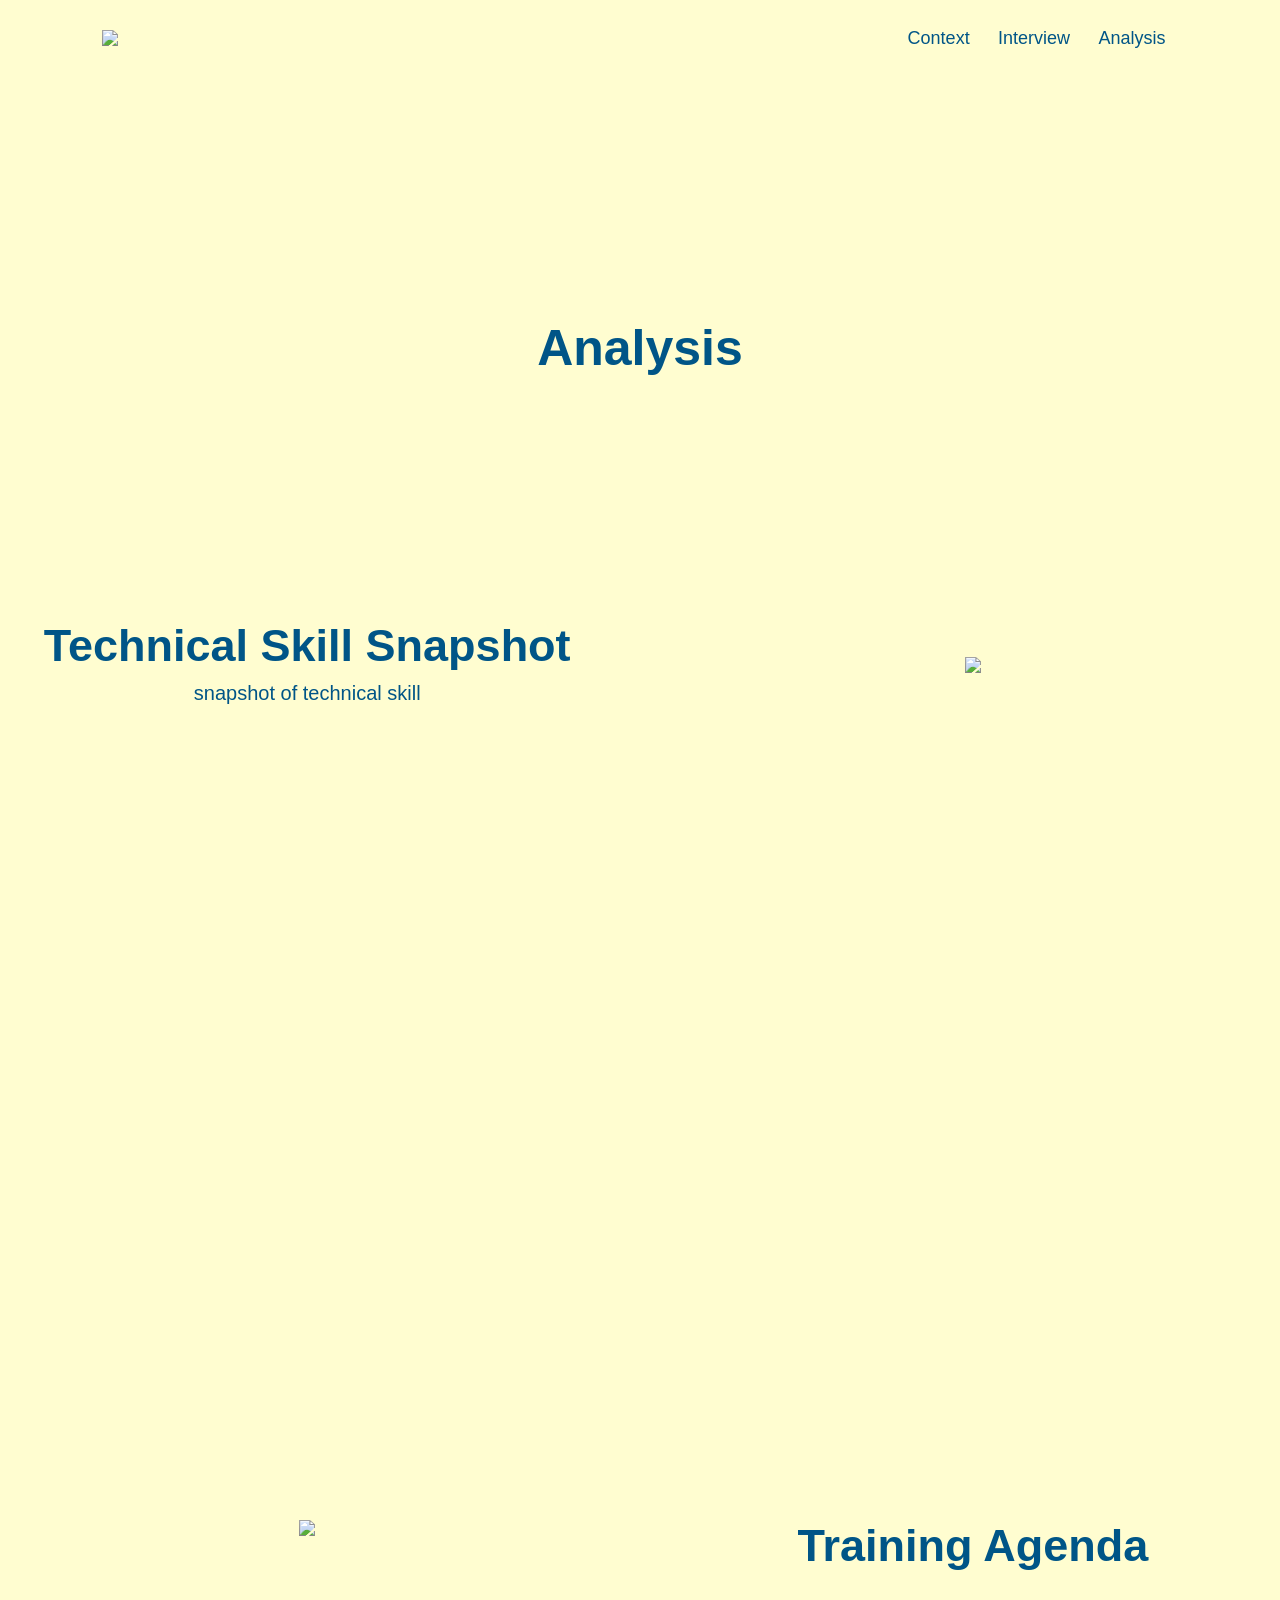
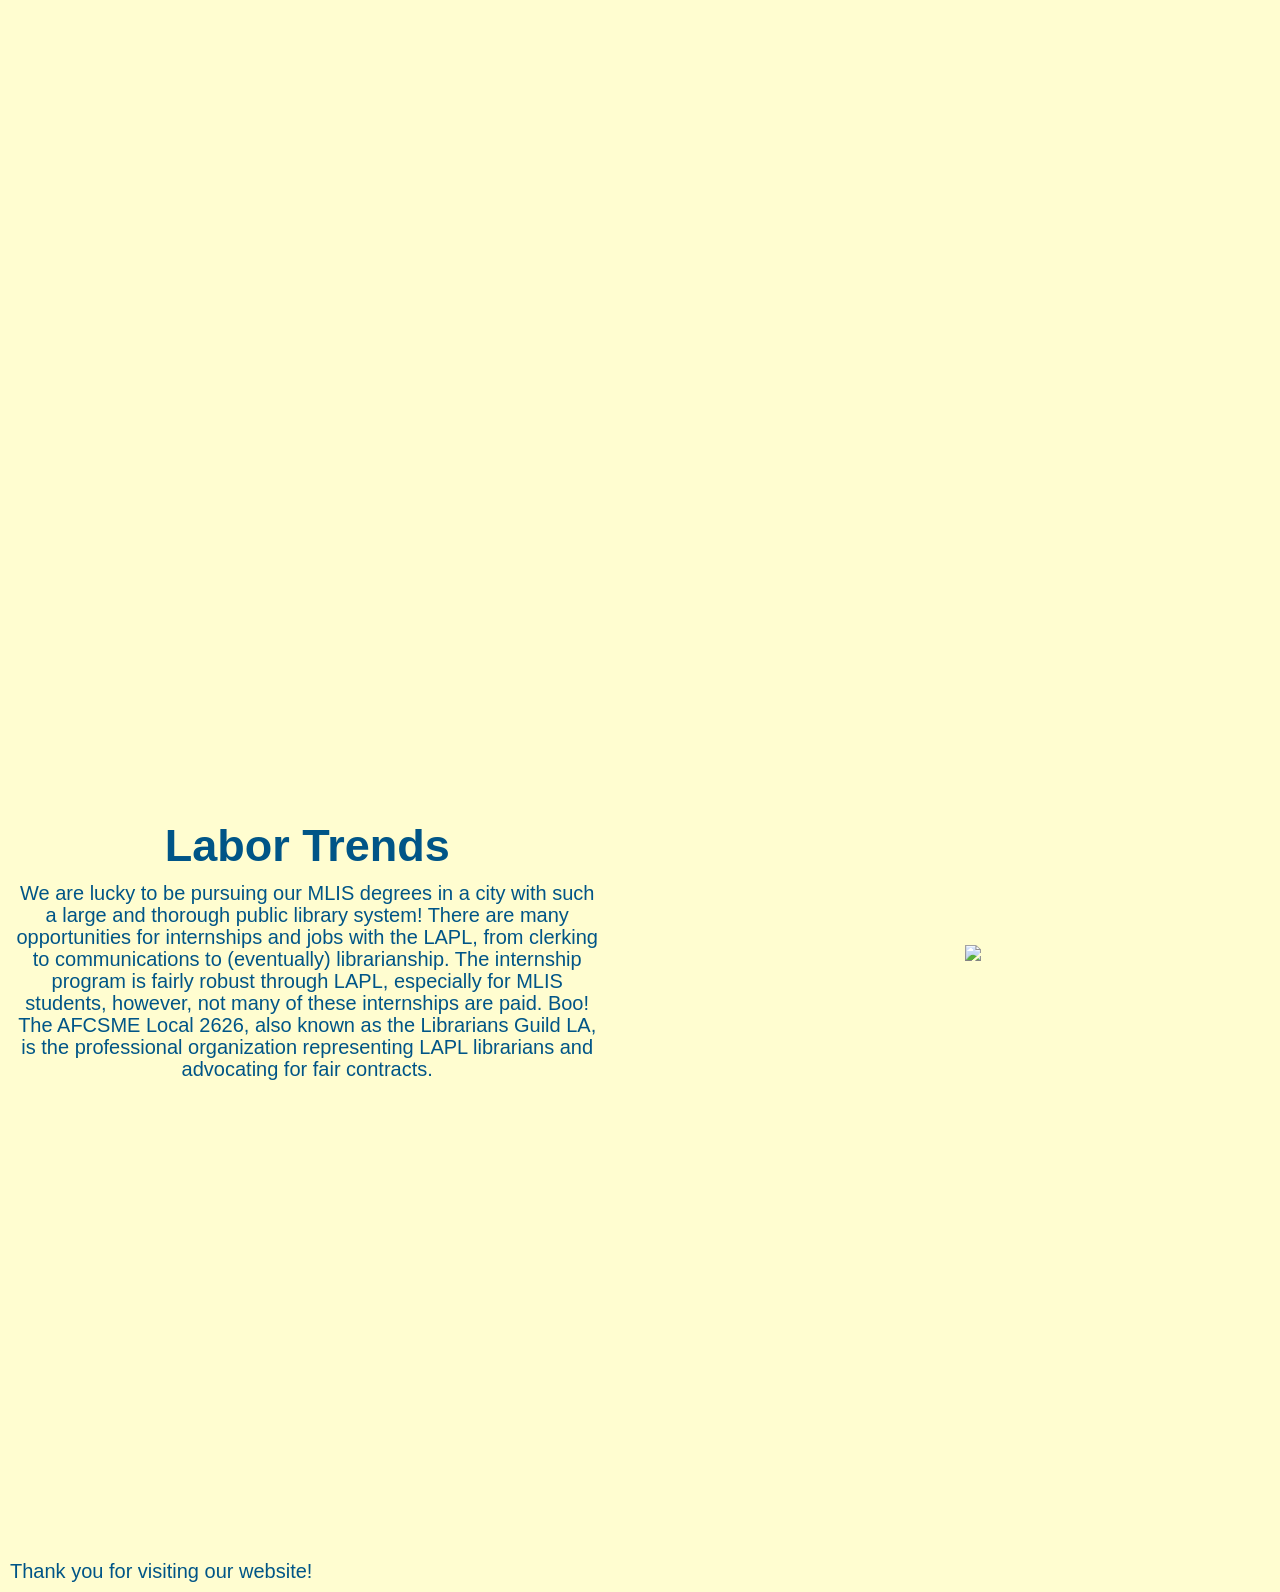
==== analysis.html @ ce35c57e "Update analysis.html" ====
<!DOCTYPE html>

<html>

<head>
<meta name="viewport" content="width=device-width, initial-scale=1.0">
<link rel="stylesheet" href="style.css">
<link rel="stylesheet" href="https://cdnjs.cloudflare.com/ajax/libs/font-awesome/6.5.0/css/all.min.css">

</head>


<body>

<section class="sub-header">

<nav>
    <a href="index.html"><img src="images/newlogo.png" class="logo"></a>
<div class="nav-links" id="navLinks">
    <i class="fa-solid fa-xmark" onclick="hideMenu()"></i>
    <ul>
    <li><a href="context.html">Context</a></li>
    <li><a href="interview.html">Interview</a></li>
    <li><a href="analysis.html">Analysis</a></li>
</ul>
</div>
<i class="fa-solid fa-bars" onclick="showMenu()"></i>

</nav>
<h2>Analysis</h2>
</div>
</section>

<!--Context Content-->

<section class="snapshot">
    <div class="row">
        <div class="snapshot-col">  
    <h1>Technical Skill Snapshot</h1>
    <p>snapshot of technical skill</p>
    </div>
    <div class="snapshot-col">
    <img src="images/icon.png">
    </div>
</div>
</section>

<section class="training">
    <div class="row2">
        <div class="training-col">
    <h1>Training Agenda</h1>
    <p>
<In order to enter this profession, an MLIS with a focus on public librarianship is required. For this role specifically, its necessary to obviously also be proficient in a second language. However, as Patty was sharp to point out to us, proficiency is a complex topic. Having a grasp on the grammar and literature is one thing; having the generational and cultural knowledge for the everyday reality of a spoken language is another. This means that not only is proficiency in a second language necessary, but there also must be a cultural element to the work. How to get this cultural understanding?  Language classes and immersion help, as does working internships with other librarians doing this work, and getting a sense of what it means day-to-day.  Often librarians in this particular profession are bridging the gap between generations of immigrants; this means a sharp attention to changes in the language and culture that reflect those differences in understanding, use and relevance to the library system. </p>
    </div>
    <div class="training-col">
    <img src="images/icon.png">
    </div>
    </div>
</section>

<section class="laborTrends">
    <div class="row">
        <div class="laborTrends-col">
    <h1>Labor Trends</h1>
    <p>We are lucky to be pursuing our MLIS degrees in a city with such a large and thorough public library system! There are many opportunities for internships and jobs with the LAPL, from clerking to communications to (eventually) librarianship. The internship program is fairly robust through LAPL, especially for MLIS students, however, not many of these internships are paid. Boo!  The AFCSME Local 2626, also known as the Librarians Guild LA, is the professional organization representing LAPL librarians and advocating for fair contracts. 


<Clerking is a good alternative while pursuing the MLIS, and it's a position which still allows for experience directly in a branch . Job opportunities are posted on the LAPL/LA City Careers Site https://www.governmentjobs.com/careers/lacity  </p>
   </div>
   <div class="laborTrends-col">
    <img src="images/icon.png">
</div>
</div>
</section>

<!----- endCap ------>
<section class="endCap">
    <p>Thank you for visiting our website!</p>
</section>
    
<!------- JavaScript for Toggle Menu ------->

<script>
    var navLinks = document.getElementById("navLinks")
    function showMenu(){
        navLinks.style.right = "0";
    }
    function hideMenu(){
        navLinks.style.right = "-200px";
    }
</script>
    
</body>

</html>
---- style.css ----
*{
    margin: 0;
    padding: 0;
    font-family: 'Poppins', sans-serif;
    box-sizing: border-box;
}

.container{
    width: 100%;
    min-height: 100vh;
    background-image: linear-gradient(rgba(255, 253, 208, 1) 60%,rgb(255, 253, 208, 1) 50% ), url(images/background.jpg);
    background-size: cover;
    background-position: center;
    padding: 10px 8%;
}

nav{
    width: 100%;
    display: flex;
    align-items: center;
    justify-content: space-between;
    padding: 10px 0;

}
.row{
    margin-top: 5%;
    display: flex;
    justify-content: space-between;
    align-items: center;
    padding-top: 75px;
    
}
.row2{
    margin-top: 5%;
    display: flex;
    justify-content: space-between;
    padding-top: 75px;
    flex-direction: row-reverse;
}
.text-col{
    flex: 1;
}

.homepageImage{
    flex: 1;
    text-align: right;
}

.homepageImage img{
    width: 550px;
    height: auto;
}
.logo{
  width: 60px;
    cursor: pointer;
}

.nav-links{
    flex: 1;
    text-align: right;

}
.nav-links ul li{
    list-style: none;
    display: inline-block;
    padding: 8px 12px;
    position: relative;
}
.nav-links ul li a{
    color: #005587;
    text-decoration: none;
    font-size: 18px;

}
.nav-links ul li::after{
    content: '';
    width: 0%;
    height: 2px;
    background: #8BB8E8;
    display: block;
    margin: auto;
    transition: 0.5s;
}

.nav-links ul li:hover::after{
    width:100%;

}
.collab-col img{
    width: 90px;
    height: auto; 
    padding: 15px;  
}
.content{
    margin-top: 14%;
    color: #8BB8E8;
    max-width: 620px;
}
.content h1{
    font-size: 70px;
    font-weight: 600;
    line-height: 85px;
}

nav .fa-solid{
    display: none;
}

@media(max-width: 700px){
     .content h1{
        font-size: 20px;
     }
     .nav-links ul li{
        display: block;
     }
     .nav-links{
        position: absolute;
        background: #005587;
        height: 100vh;
        width: 200px;
        top: 0;
        right: -200px;
        text-align: left;
        z-index: 2;
        transition: 1s;
     }
     nav .fa-solid{
    display: block;
    color: #8BB8E8;
    margin: 10px;
    font-size: 22px;
    cursor: pointer;
}
.nav-links ul{
    padding: 30px;
}
    .row{
        flex-direction: column;
        align-items: center;
    }
    .row2{
        flex-direction: column !important;
        align-items: center;
        
    }
    .overview-col, .profContext-col, .outlook-col{
        flex-basis: 100% !important;  /* full width on mobile */
        max-width: 500px;  /* optional, keeps images from being too wide */
        padding: 10px 0; /* reduce padding on mobile */
    }
    .overview-col img, .profContext-col img, .outlook-col img{
        width:70%;
    }
    .snapshot-col, .training-col, .laborTrends-col{
        flex-basis: 100% !important;  /* full width on mobile */
        max-width: 500px;  /* optional, keeps images from being too wide */
        padding: 10px 0; /* reduce padding on mobile */
    }
    .snapshot-col img, .training-col img, .laborTrends-col img{
        width:70%;
    }
}
/*----- Annotated Bibliography ------*/
.annotatedBib{
    width: 80%;
    margin: auto;
    text-align: center;
    padding-top:300px;
    padding-bottom: 400px;
}
.annotatedBib p{
 text-indent: -26px;
    padding-left: 26px;
    text-align: left;
}
h2{
    font-size: 36px;
    font-weight: 600;
    color: #005587;
}
p{
    color: #005587;
    font-size: 20px;
    font-weight: 300;
    line-height: 22px;
    padding: 10px;
}
.hangingindent {
  padding-left: 22px ;
  text-indent: -22px ;
}

/*----- End Cap ------*/
.endCap{
    width: 100%;
    margin: auto;
    text-align: left;
    background-color:rgba(255, 253, 208, 1);
    
}

.collaborators{
     width: 80%;
    margin: auto;
    text-align: center;
    padding-top:400px;
    padding-bottom: 100px;

}
h3{
    font-size: 30px;
    font-weight: 600;
    color: #8BB8E8;
}


/*----- Context Page ------*/
.sub-header{
     width: 100%;
    height: 50vh;
    background-color:rgba(255, 253, 208, 1);
    background-size: cover;
    background-position: center;
    color: #005587;
    padding: 10px 8%;
}

.sub-header h2{
    margin-top: 250px;
    text-align: center;
    font-size: 50px;
    font-weight: 600;
    color: #005587;
    
}

.overview{
    width: 100%;
    margin: auto;
    text-align: center;
    padding-top:1px;
    padding-bottom: 100px;
    height: 100vh;
    background-image: linear-gradient(rgba(255, 253, 208, 1) 30%,rgba(255, 253, 208, 1) 70% ), url(images/background.jpg);
    background-size: cover;
    background-position: center;
}
.overview-col{
    flex-basis: 48%;
    padding: 30px 2px;
}

.overview-col img{
    width: 50%;
}
.overview-col h1{
    font-size: 45px;
    font-weight: 600;
    color: #005587;
}

.profContext{
     width: 100%;
    margin: auto;
    text-align: center;
    padding-top:1px;
    padding-bottom: 100px;
    height: 100vh;
    background-image: linear-gradient(rgba(255, 253, 208, 1) 30%,rgba(255, 253, 208, 1) 70% ), url(images/background.jpg);
    background-size: cover;
    background-position: center;
}
.profContext-col{
    flex-basis: 48%;
    padding: 40px 30px;
}
.profContext-col img{
    width: 50%;
}
.profContext-col h1{
    font-size: 45px;
    font-weight: 600;
    color: #005587;
}
.outlook{
     width: 100%;
    margin: auto;
    text-align: center;
    padding-top:1px;
    padding-bottom: 100px;
    height: 100vh;
    background-image: linear-gradient(rgba(255, 253, 208, 1) 30%,rgba(255, 253, 208, 1) 70% ), url(images/background.jpg);
    background-size: cover;
    background-position: center;
}
.outlook-col{
    flex-basis: 48%;
    padding: 30px 2px;
}
.outlook-col img{
    width: 50%;
}
.outlook-col h1{
    font-size: 45px;
    font-weight: 600;
    color: #005587;
}
h1{
    font-size: 100px;
    font-weight: 600;
    color: #005587;
}

/*----- Interview Page ------*/
.patty{
    width: 100%;
    margin: auto;
    text-align: center;
    padding-top:1px;
    padding-bottom: 100px;
    height: 100vh;
    background-image: linear-gradient(rgba(255, 253, 208, 1) 30%,rgba(255, 253, 208, 1) 70% ), url(images/background.jpg);
    background-size: cover;
    background-position: center;
}
.patty-col{
     flex-basis: 48%;
    padding: 30px 2px;
}
.patty-col h1{
    font-size: 45px;
    font-weight: 600;
    color: #005587;
}
video{
   width: 720px;
    height: auto;
    display: block;
    margin: 0 auto;
    border: 10px solid #005587;
    border-style: groove;
}
.interviewText{
    width: 100%;
    margin: auto;
    text-align: center;
    padding-top:1px;
    padding-bottom: 100px;
    height: 100vh;
    background-image: linear-gradient(rgba(255, 253, 208, 1) 30%,rgba(255, 253, 208, 1) 70% ), url(images/background.jpg);
    background-size: cover;
    background-position: center;
}
.interviewText h1{
    font-size: 45px;
    font-weight: 600;
    color: #005587;
}

/*----- Analysis Page ------*/

.snapshot{
    width: 100%;
    margin: auto;
    text-align: center;
    padding-top:1px;
    padding-bottom: 100px;
    height: 100vh;
    background-image: linear-gradient(rgba(255, 253, 208, 1) 30%,rgba(255, 253, 208, 1) 70% ), url(images/background.jpg);
    background-size: cover;
    background-position: center;
}
.snapshot-col{
     flex-basis: 48%;
    padding: 30px 2px;
}
.snapshot-col h1{
    font-size: 45px;
    font-weight: 600;
    color: #005587;
}
.training{
    width: 100%;
    margin: auto;
    text-align: center;
    padding-top:1px;
    padding-bottom: 100px;
    height: 100vh;
    background-image: linear-gradient(rgba(255, 253, 208, 1) 30%,rgba(255, 253, 208, 1) 70% ), url(images/background.jpg);
    background-size: cover;
    background-position: center;
}
.training-col{
     flex-basis: 48%;
    padding: 30px 2px;
}
.training-col h1{
    font-size: 45px;
    font-weight: 600;
    color: #005587;
}
.laborTrends{
    width: 100%;
    margin: auto;
    text-align: center;
    padding-top:1px;
    padding-bottom: 100px;
    height: 100vh;
    background-image: linear-gradient(rgba(255, 253, 208, 1) 30%,rgba(255, 253, 208, 1) 70% ), url(images/background.jpg);
    background-size: cover;
    background-position: center;
}
.laborTrends-col{
     flex-basis: 48%;
    padding: 30px 2px;
}
.laborTrends-col h1{
    font-size: 45px;
    font-weight: 600;
    color: #005587;
}
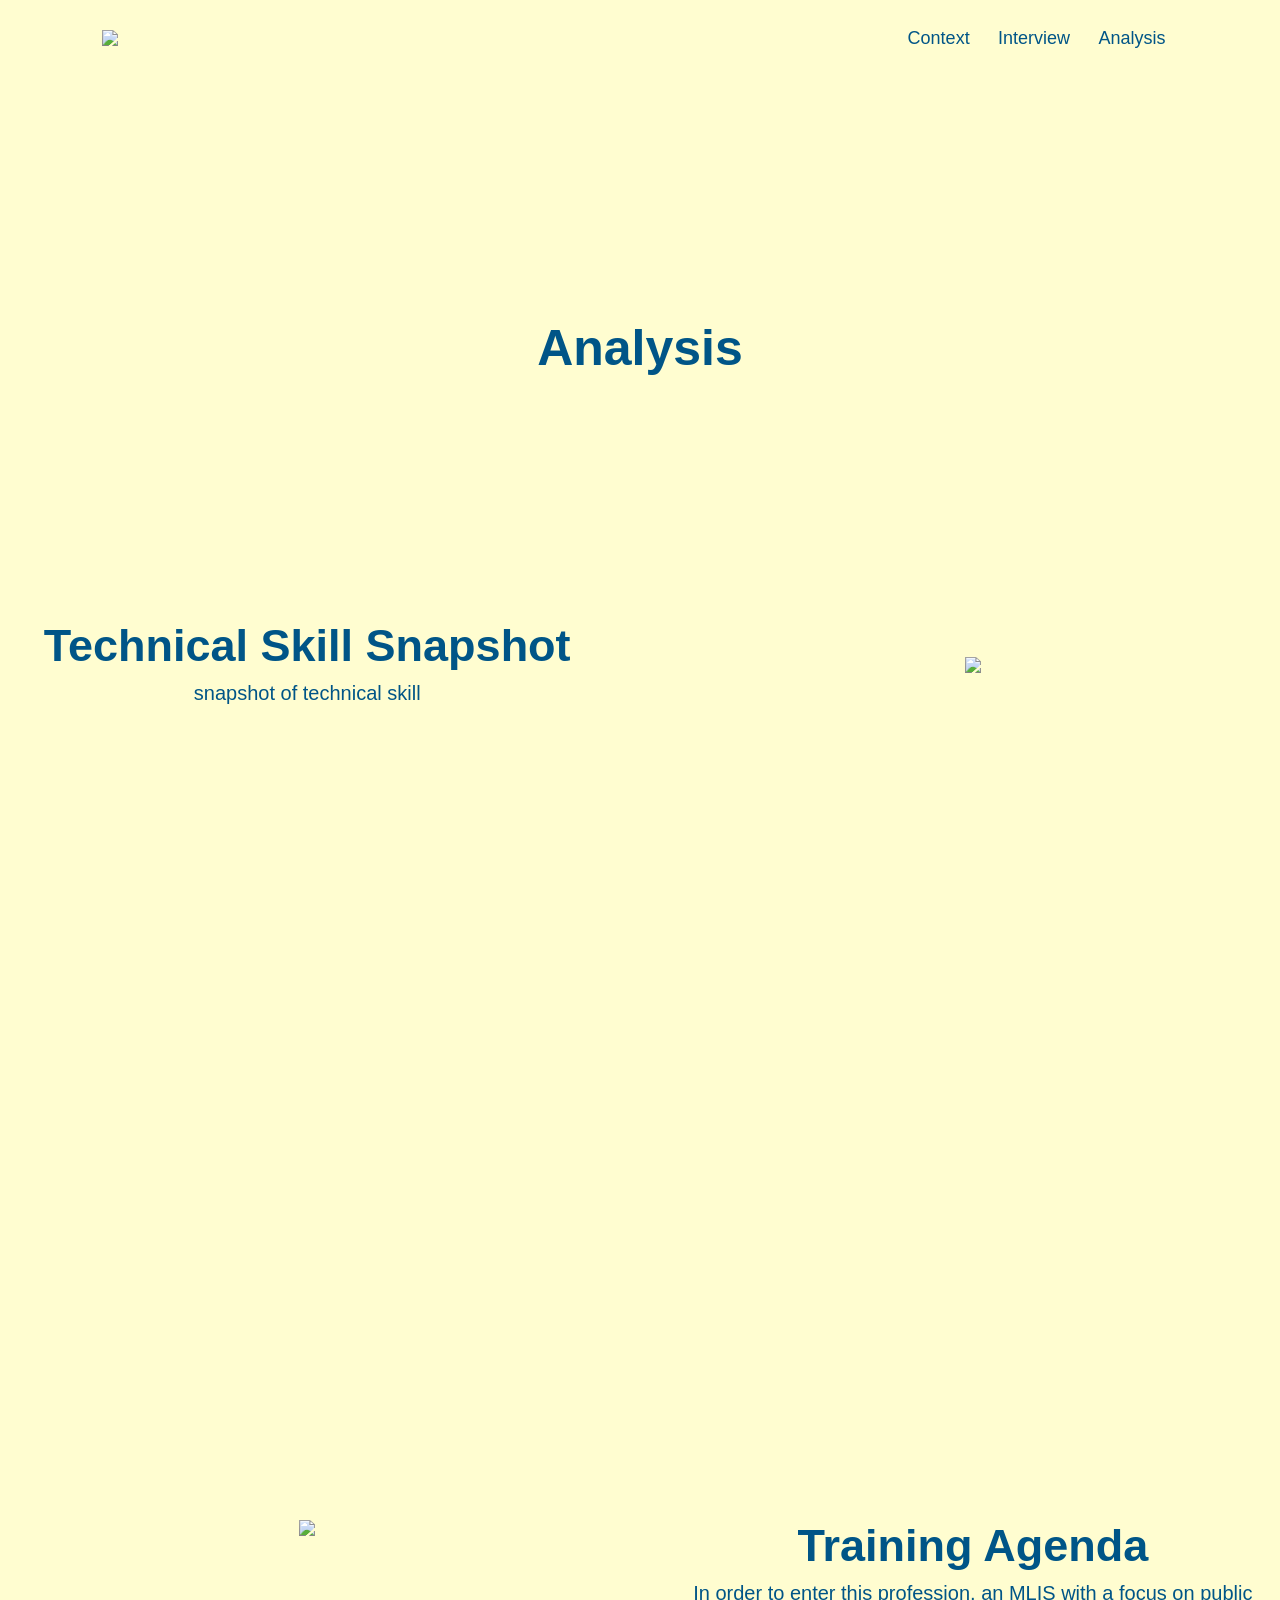
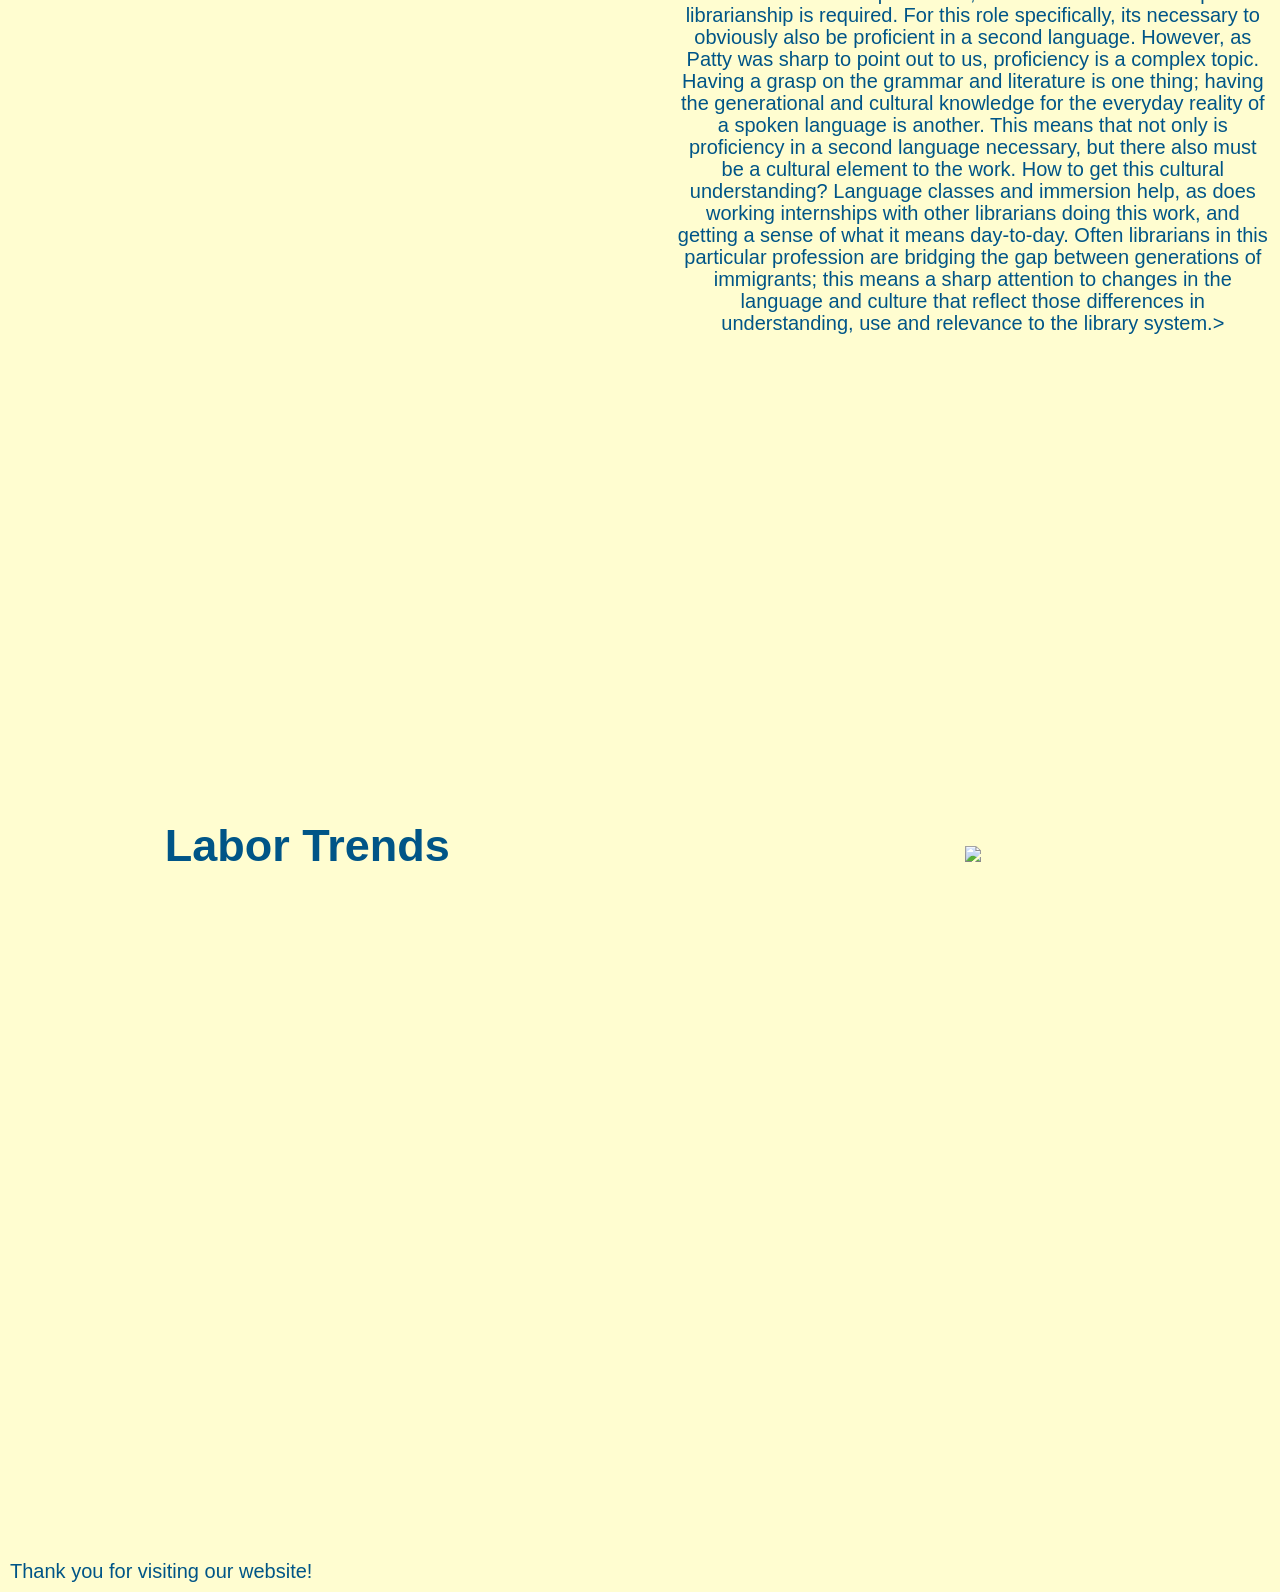
==== commit 9d1c0fcb: "Update analysis.html" ====
--- a/analysis.html
+++ b/analysis.html
@@ -49,8 +49,8 @@
     <div class="row2">
         <div class="training-col">
     <h1>Training Agenda</h1>
-    <p>
-<In order to enter this profession, an MLIS with a focus on public librarianship is required. For this role specifically, its necessary to obviously also be proficient in a second language. However, as Patty was sharp to point out to us, proficiency is a complex topic. Having a grasp on the grammar and literature is one thing; having the generational and cultural knowledge for the everyday reality of a spoken language is another. This means that not only is proficiency in a second language necessary, but there also must be a cultural element to the work. How to get this cultural understanding?  Language classes and immersion help, as does working internships with other librarians doing this work, and getting a sense of what it means day-to-day.  Often librarians in this particular profession are bridging the gap between generations of immigrants; this means a sharp attention to changes in the language and culture that reflect those differences in understanding, use and relevance to the library system. </p>
+    <p>In order to enter this profession, an MLIS with a focus on public librarianship is required. For this role specifically, its necessary to obviously also be proficient in a second language. However, as Patty was sharp to point out to us, proficiency is a complex topic. Having a grasp on the grammar and literature is one thing; having the generational and cultural knowledge for the everyday reality of a spoken language is another. This means that not only is proficiency in a second language necessary, but there also must be a cultural element to the work. How to get this cultural understanding?  Language classes and immersion help, as does working internships with other librarians doing this work, and getting a sense of what it means day-to-day.  Often librarians in this particular profession are bridging the gap between generations of immigrants; this means a sharp attention to changes in the language and culture that reflect those differences in understanding, use and relevance to the library system.>
+    </p>
     </div>
     <div class="training-col">
     <img src="images/icon.png">
@@ -62,7 +62,8 @@
     <div class="row">
         <div class="laborTrends-col">
     <h1>Labor Trends</h1>
-    <p>We are lucky to be pursuing our MLIS degrees in a city with such a large and thorough public library system! There are many opportunities for internships and jobs with the LAPL, from clerking to communications to (eventually) librarianship. The internship program is fairly robust through LAPL, especially for MLIS students, however, not many of these internships are paid. Boo!  The AFCSME Local 2626, also known as the Librarians Guild LA, is the professional organization representing LAPL librarians and advocating for fair contracts. 
+    <p>
+        <We are lucky to be pursuing our MLIS degrees in a city with such a large and thorough public library system! There are many opportunities for internships and jobs with the LAPL, from clerking to communications to (eventually) librarianship. The internship program is fairly robust through LAPL, especially for MLIS students, however, not many of these internships are paid. Boo!  The AFCSME Local 2626, also known as the Librarians Guild LA, is the professional organization representing LAPL librarians and advocating for fair contracts. ></We>
 
 
 <Clerking is a good alternative while pursuing the MLIS, and it's a position which still allows for experience directly in a branch . Job opportunities are posted on the LAPL/LA City Careers Site https://www.governmentjobs.com/careers/lacity  </p>
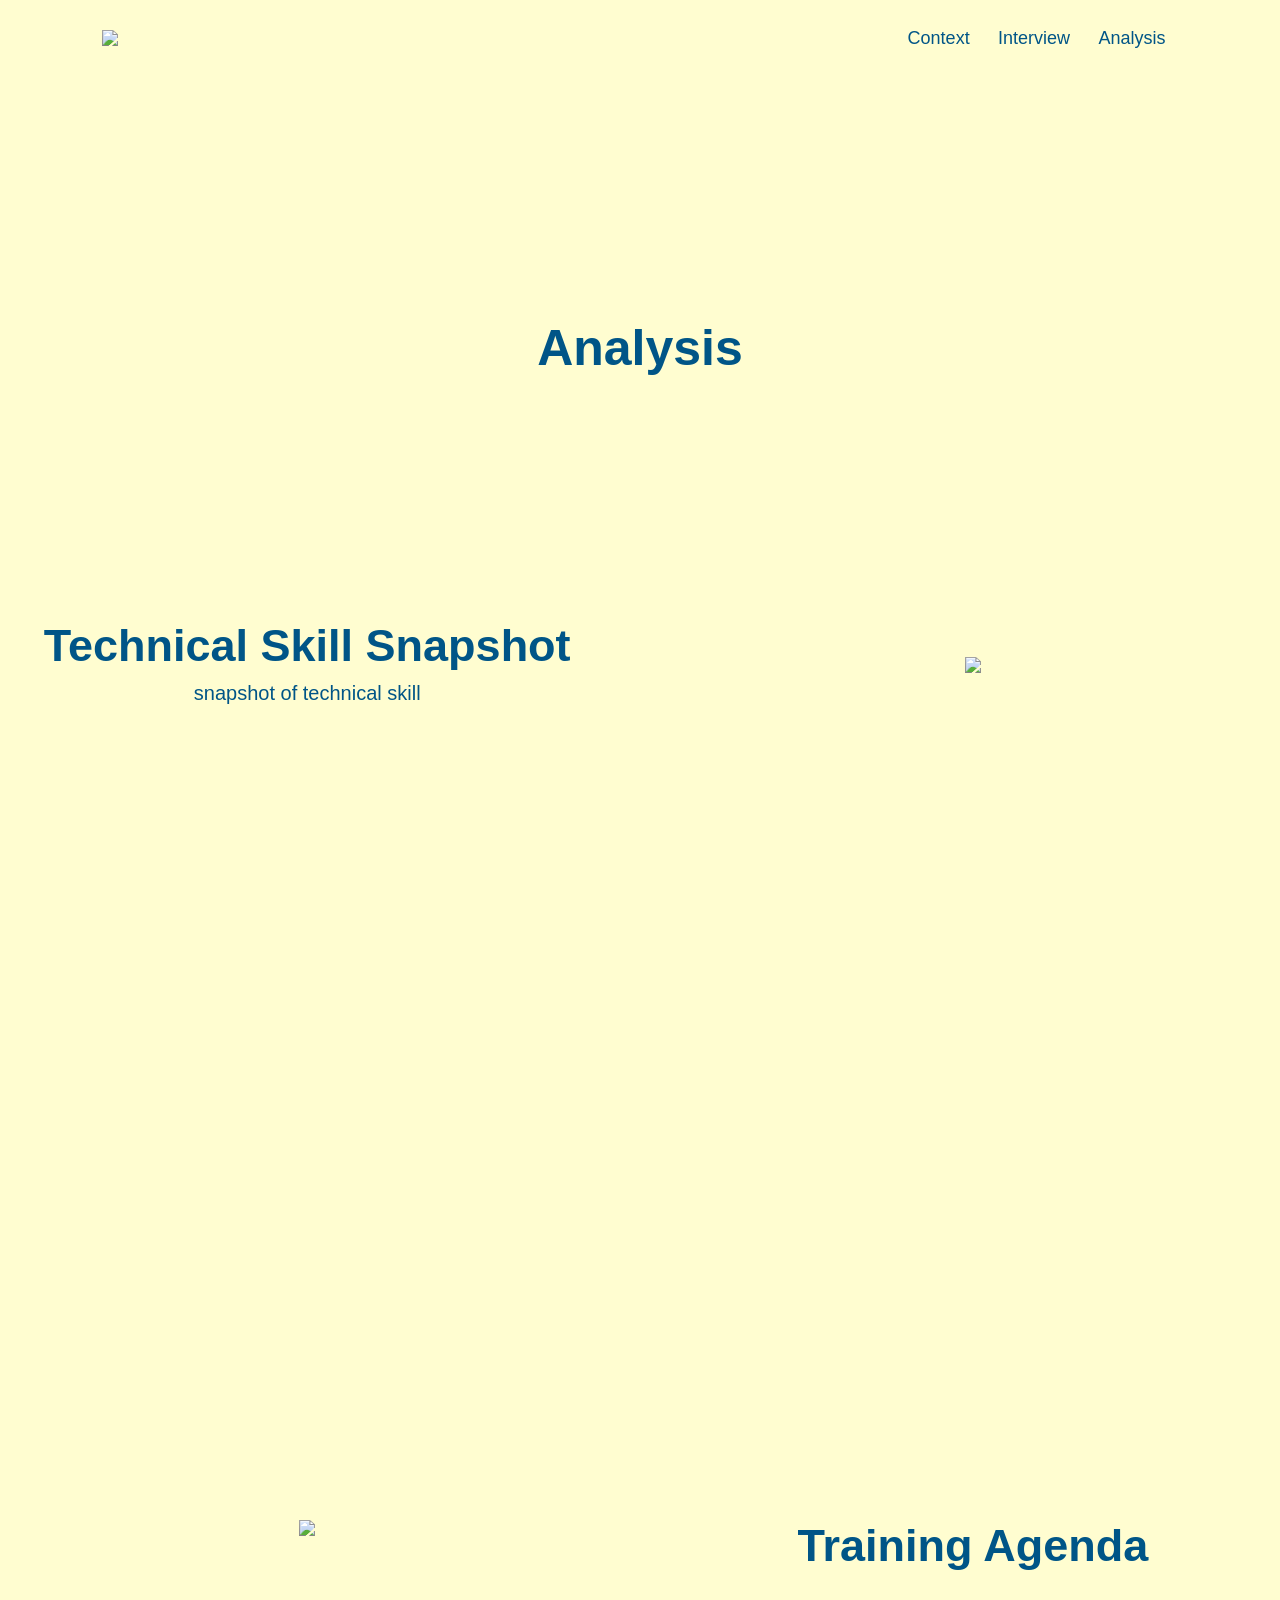
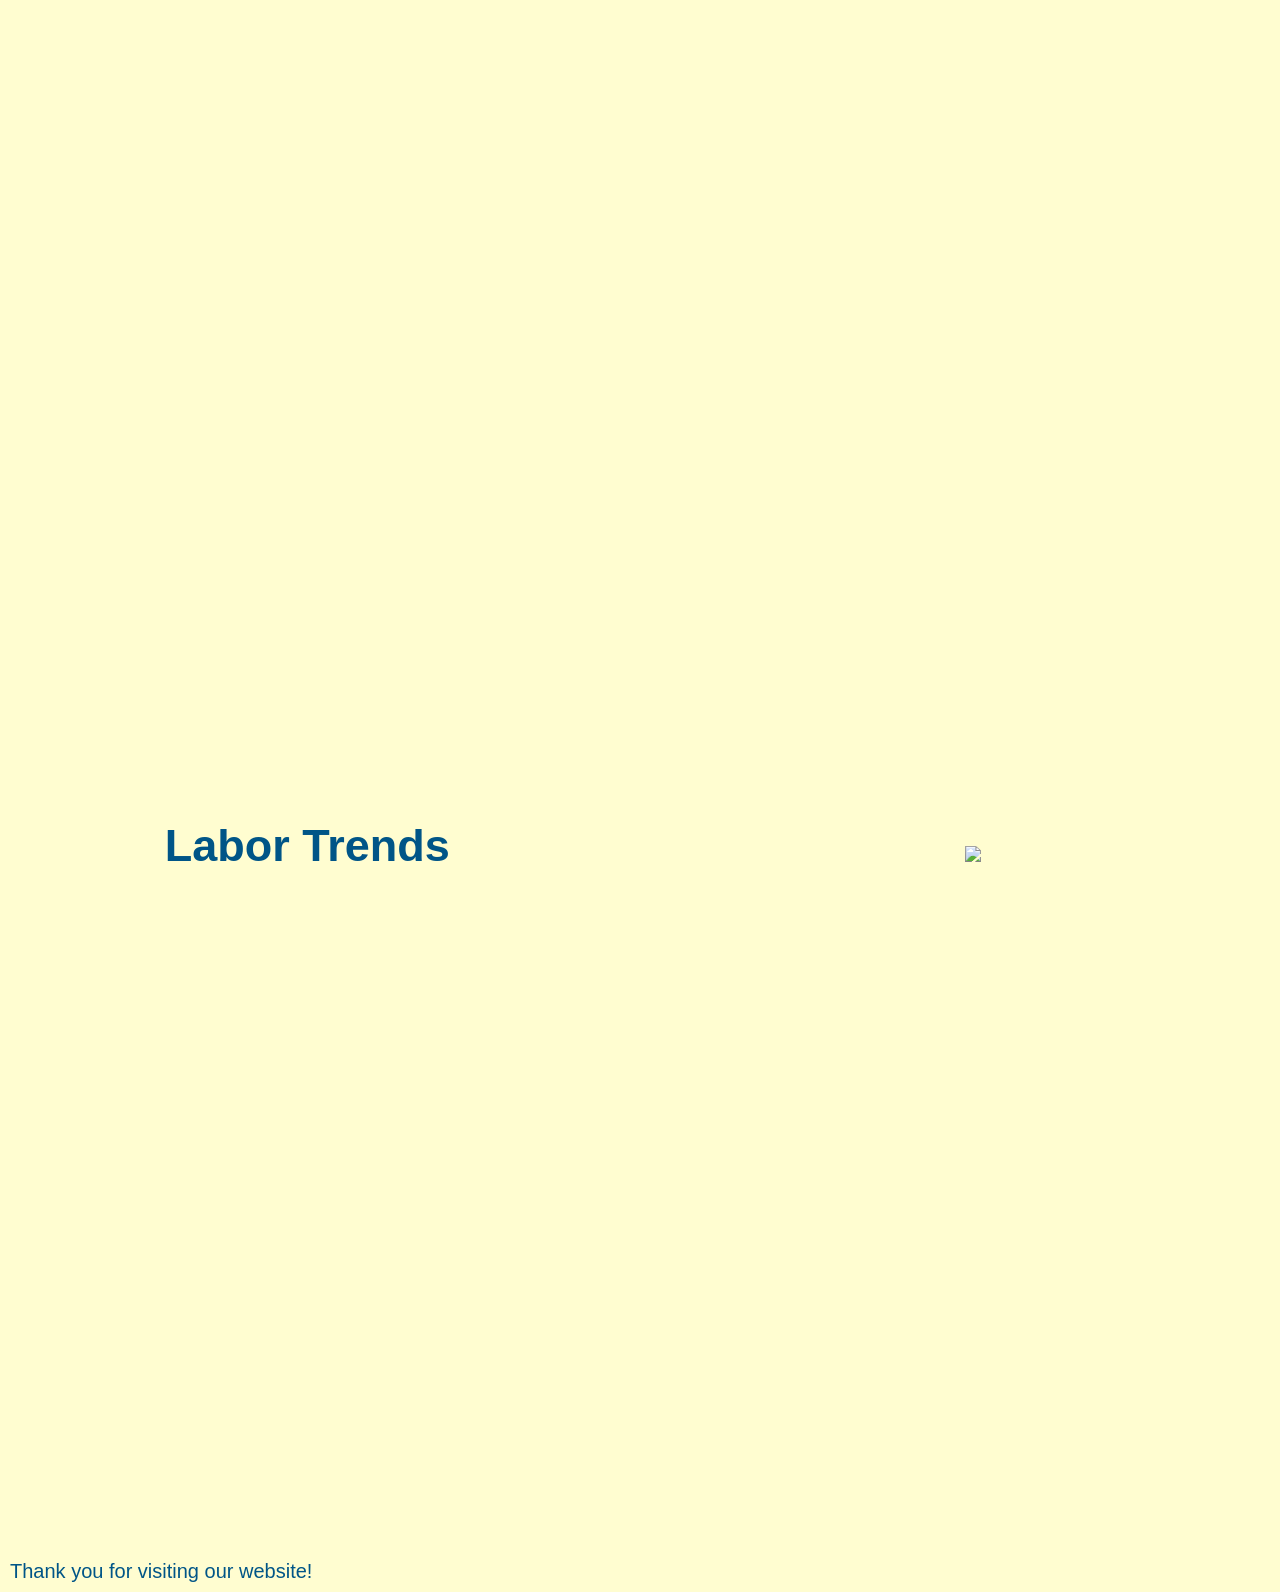
==== commit 79d2480c: "Update analysis.html" ====
--- a/analysis.html
+++ b/analysis.html
@@ -49,7 +49,8 @@
     <div class="row2">
         <div class="training-col">
     <h1>Training Agenda</h1>
-    <p>In order to enter this profession, an MLIS with a focus on public librarianship is required. For this role specifically, its necessary to obviously also be proficient in a second language. However, as Patty was sharp to point out to us, proficiency is a complex topic. Having a grasp on the grammar and literature is one thing; having the generational and cultural knowledge for the everyday reality of a spoken language is another. This means that not only is proficiency in a second language necessary, but there also must be a cultural element to the work. How to get this cultural understanding?  Language classes and immersion help, as does working internships with other librarians doing this work, and getting a sense of what it means day-to-day.  Often librarians in this particular profession are bridging the gap between generations of immigrants; this means a sharp attention to changes in the language and culture that reflect those differences in understanding, use and relevance to the library system.>
+    <p>
+        <In order to enter this profession, an MLIS with a focus on public librarianship is required. For this role specifically, its necessary to obviously also be proficient in a second language. However, as Patty was sharp to point out to us, proficiency is a complex topic. Having a grasp on the grammar and literature is one thing; having the generational and cultural knowledge for the everyday reality of a spoken language is another. This means that not only is proficiency in a second language necessary, but there also must be a cultural element to the work. How to get this cultural understanding?  Language classes and immersion help, as does working internships with other librarians doing this work, and getting a sense of what it means day-to-day.  Often librarians in this particular profession are bridging the gap between generations of immigrants; this means a sharp attention to changes in the language and culture that reflect those differences in understanding, use and relevance to the library system.>
     </p>
     </div>
     <div class="training-col">
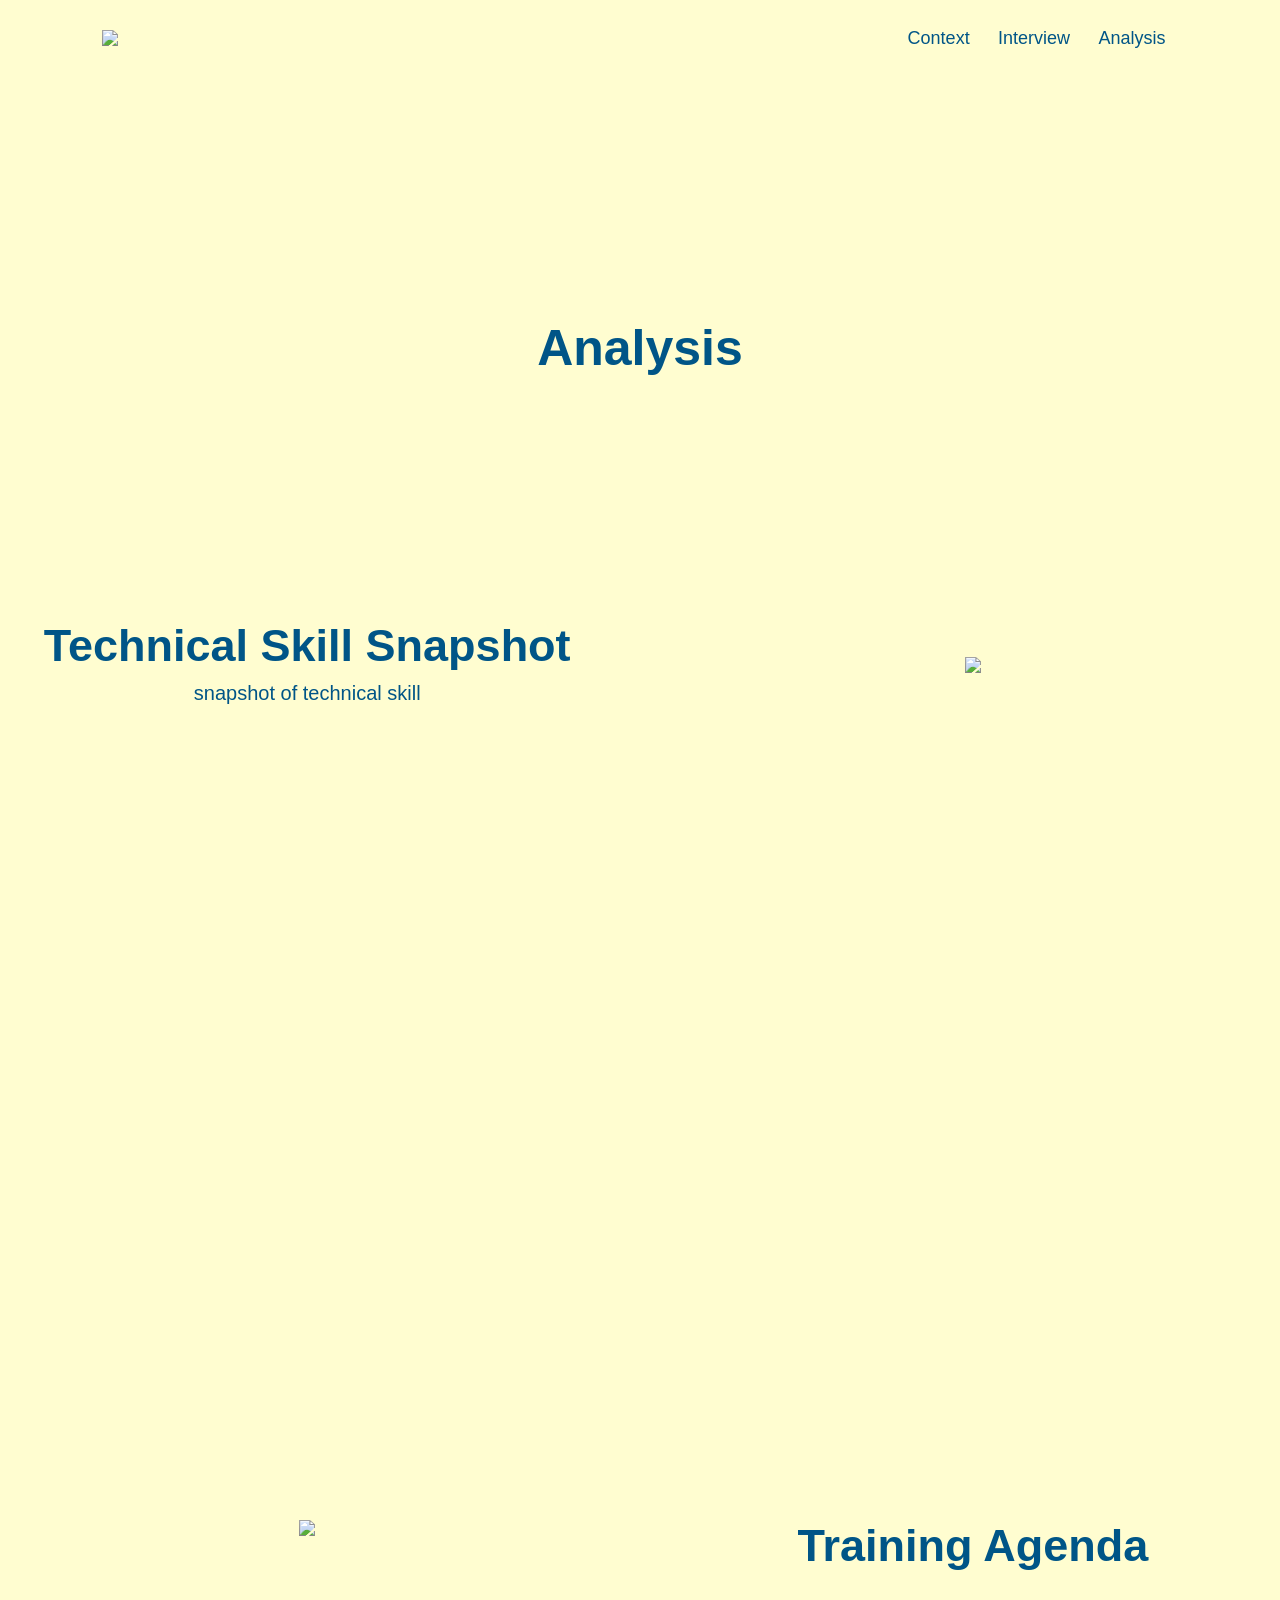
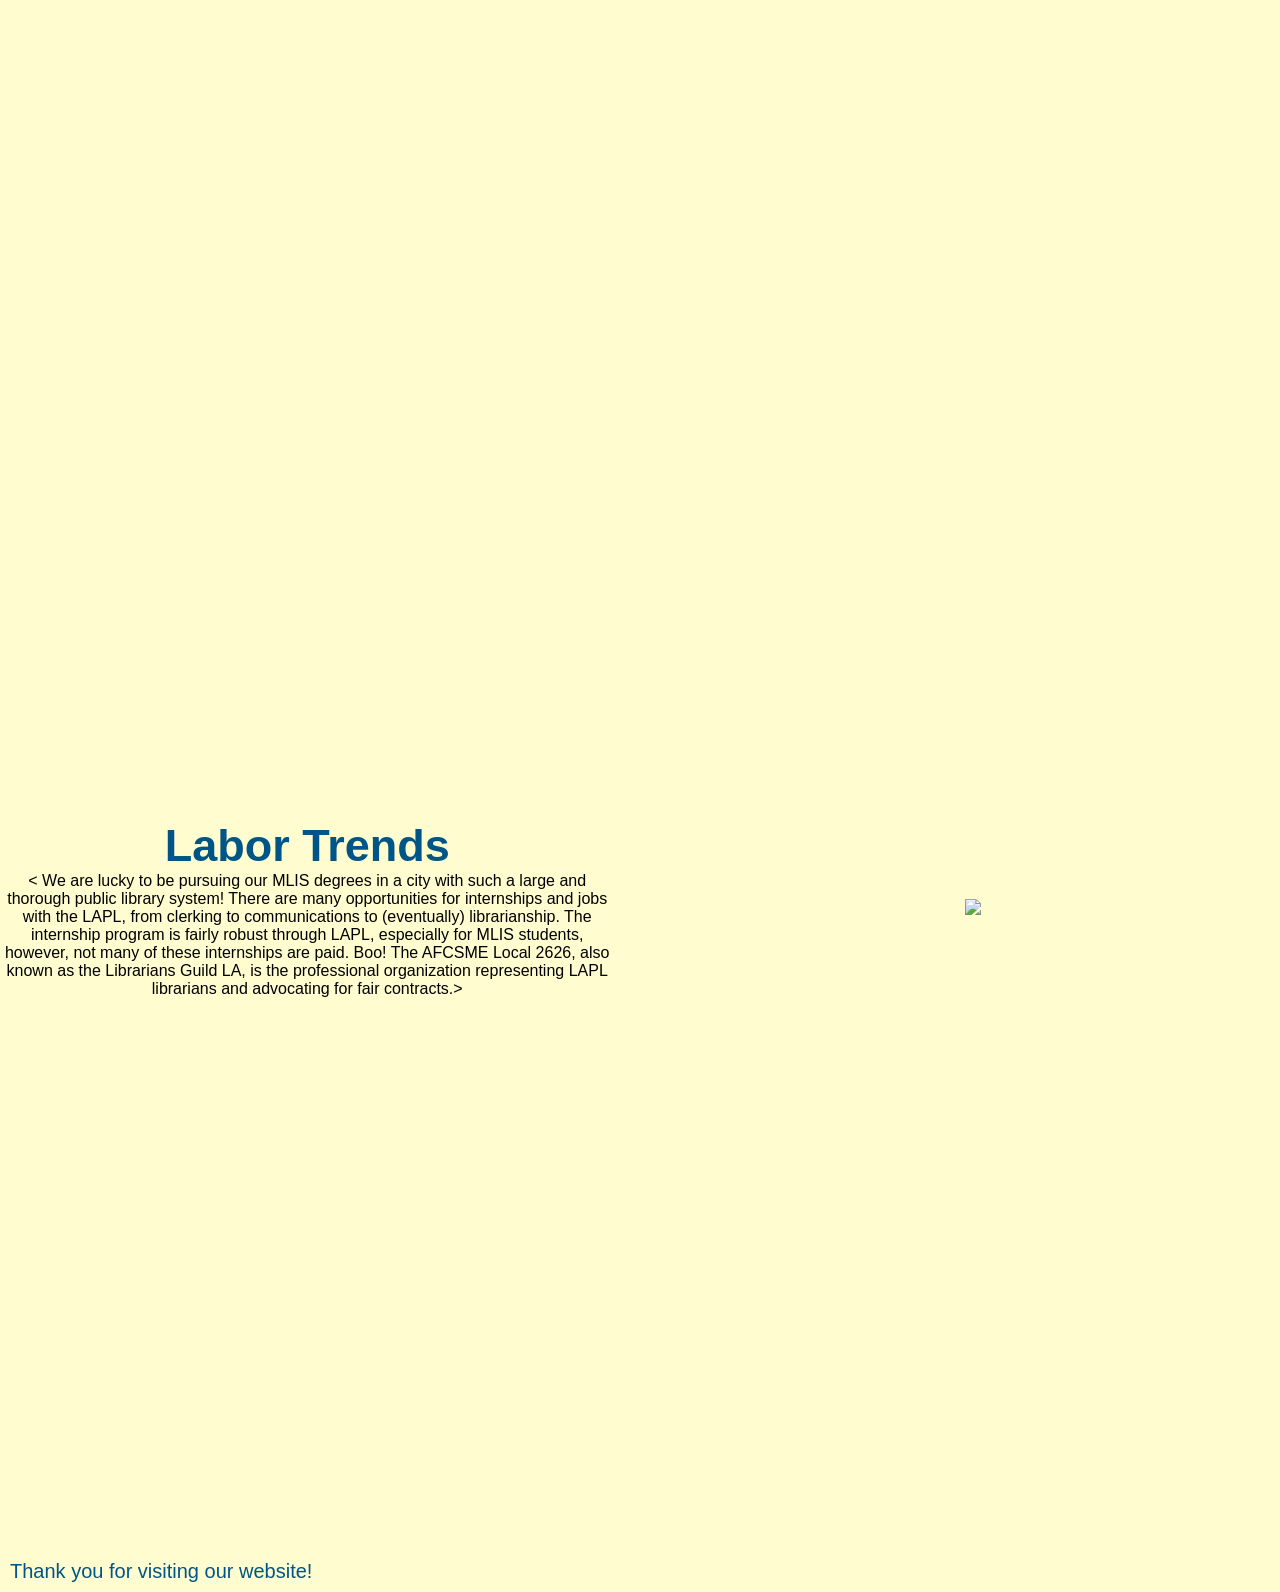
==== commit 14186bb4: "Update analysis.html" ====
--- a/analysis.html
+++ b/analysis.html
@@ -50,7 +50,7 @@
         <div class="training-col">
     <h1>Training Agenda</h1>
     <p>
-        <In order to enter this profession, an MLIS with a focus on public librarianship is required. For this role specifically, its necessary to obviously also be proficient in a second language. However, as Patty was sharp to point out to us, proficiency is a complex topic. Having a grasp on the grammar and literature is one thing; having the generational and cultural knowledge for the everyday reality of a spoken language is another. This means that not only is proficiency in a second language necessary, but there also must be a cultural element to the work. How to get this cultural understanding?  Language classes and immersion help, as does working internships with other librarians doing this work, and getting a sense of what it means day-to-day.  Often librarians in this particular profession are bridging the gap between generations of immigrants; this means a sharp attention to changes in the language and culture that reflect those differences in understanding, use and relevance to the library system.>
+     <In order to enter this profession, an MLIS with a focus on public librarianship is required. For this role specifically, its necessary to obviously also be proficient in a second language. However, as Patty was sharp to point out to us, proficiency is a complex topic. Having a grasp on the grammar and literature is one thing; having the generational and cultural knowledge for the everyday reality of a spoken language is another. This means that not only is proficiency in a second language necessary, but there also must be a cultural element to the work. How to get this cultural understanding?  Language classes and immersion help, as does working internships with other librarians doing this work, and getting a sense of what it means day-to-day.  Often librarians in this particular profession are bridging the gap between generations of immigrants; this means a sharp attention to changes in the language and culture that reflect those differences in understanding, use and relevance to the library system.>
     </p>
     </div>
     <div class="training-col">
@@ -63,10 +63,7 @@
     <div class="row">
         <div class="laborTrends-col">
     <h1>Labor Trends</h1>
-    <p>
-        <We are lucky to be pursuing our MLIS degrees in a city with such a large and thorough public library system! There are many opportunities for internships and jobs with the LAPL, from clerking to communications to (eventually) librarianship. The internship program is fairly robust through LAPL, especially for MLIS students, however, not many of these internships are paid. Boo!  The AFCSME Local 2626, also known as the Librarians Guild LA, is the professional organization representing LAPL librarians and advocating for fair contracts. ></We>
-
-
+    < We are lucky to be pursuing our MLIS degrees in a city with such a large and thorough public library system! There are many opportunities for internships and jobs with the LAPL, from clerking to communications to (eventually) librarianship. The internship program is fairly robust through LAPL, especially for MLIS students, however, not many of these internships are paid. Boo!  The AFCSME Local 2626, also known as the Librarians Guild LA, is the professional organization representing LAPL librarians and advocating for fair contracts.>
 <Clerking is a good alternative while pursuing the MLIS, and it's a position which still allows for experience directly in a branch . Job opportunities are posted on the LAPL/LA City Careers Site https://www.governmentjobs.com/careers/lacity  </p>
    </div>
    <div class="laborTrends-col">
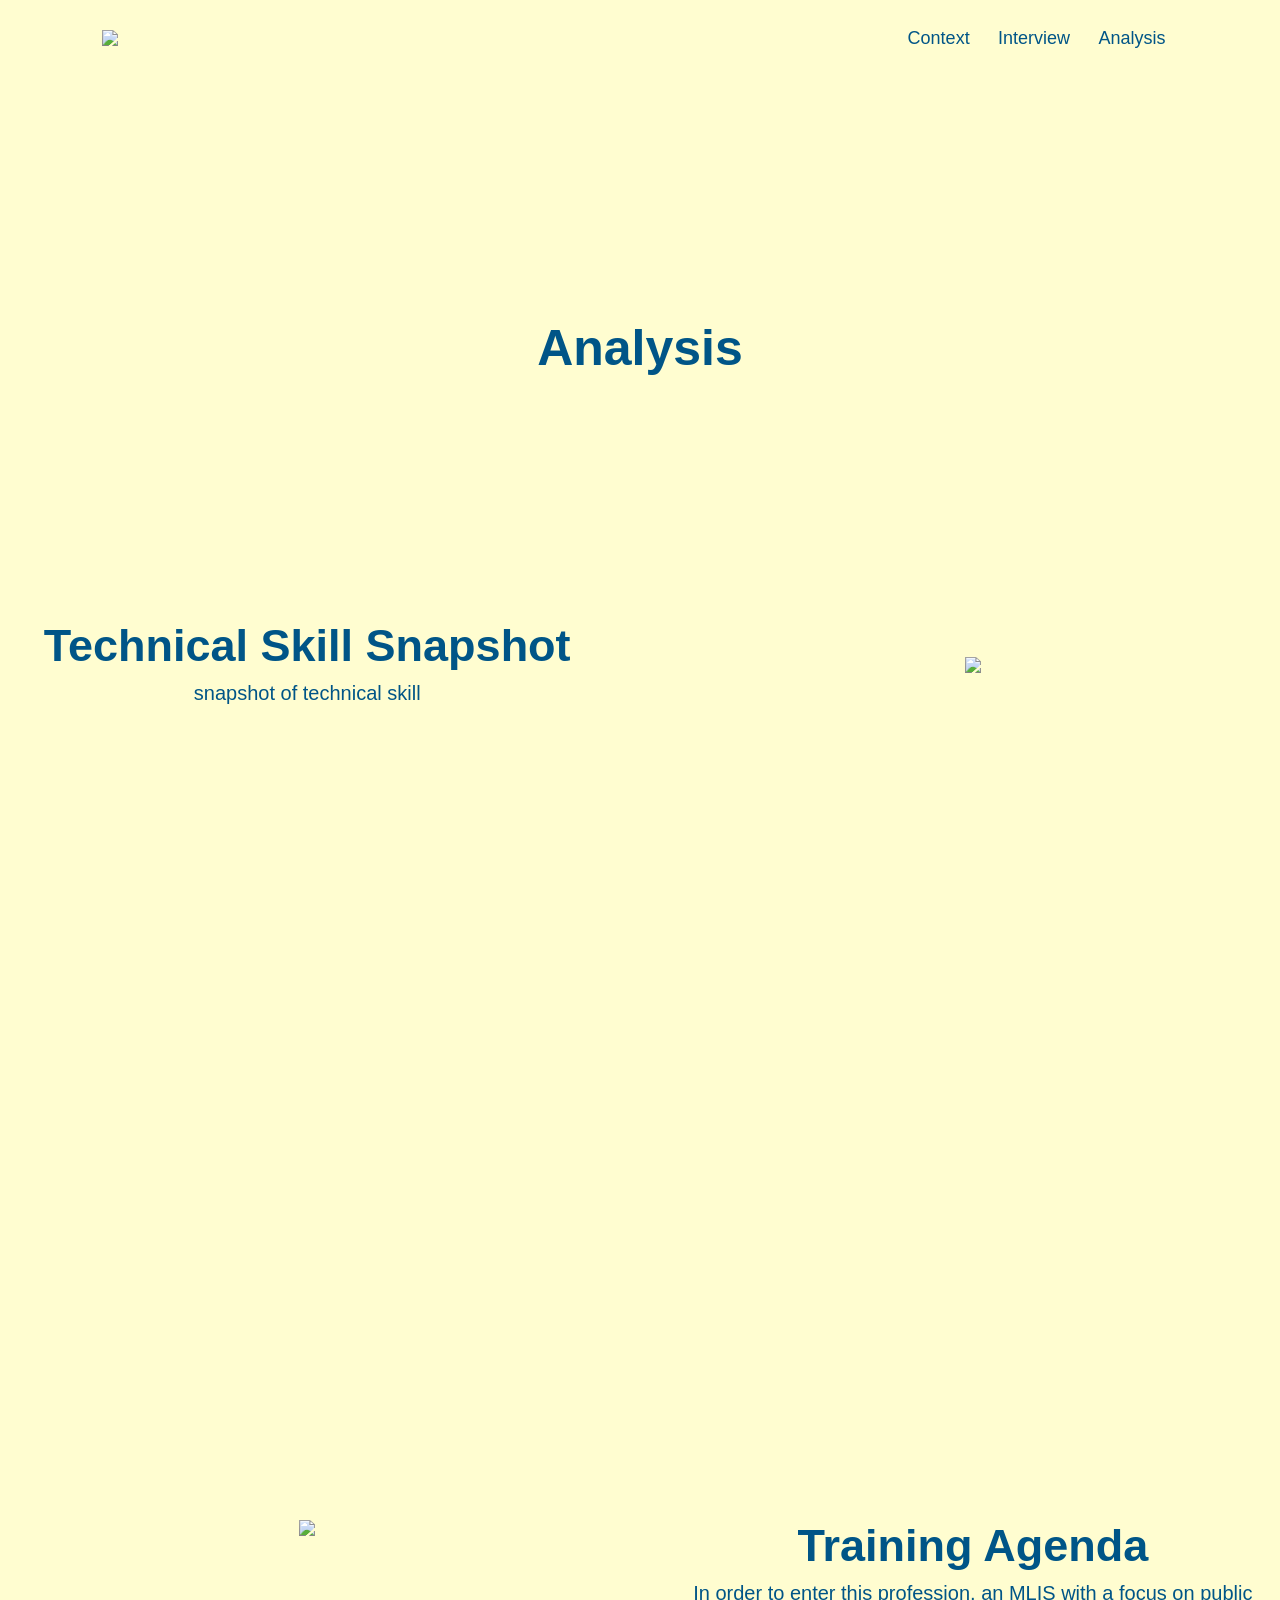
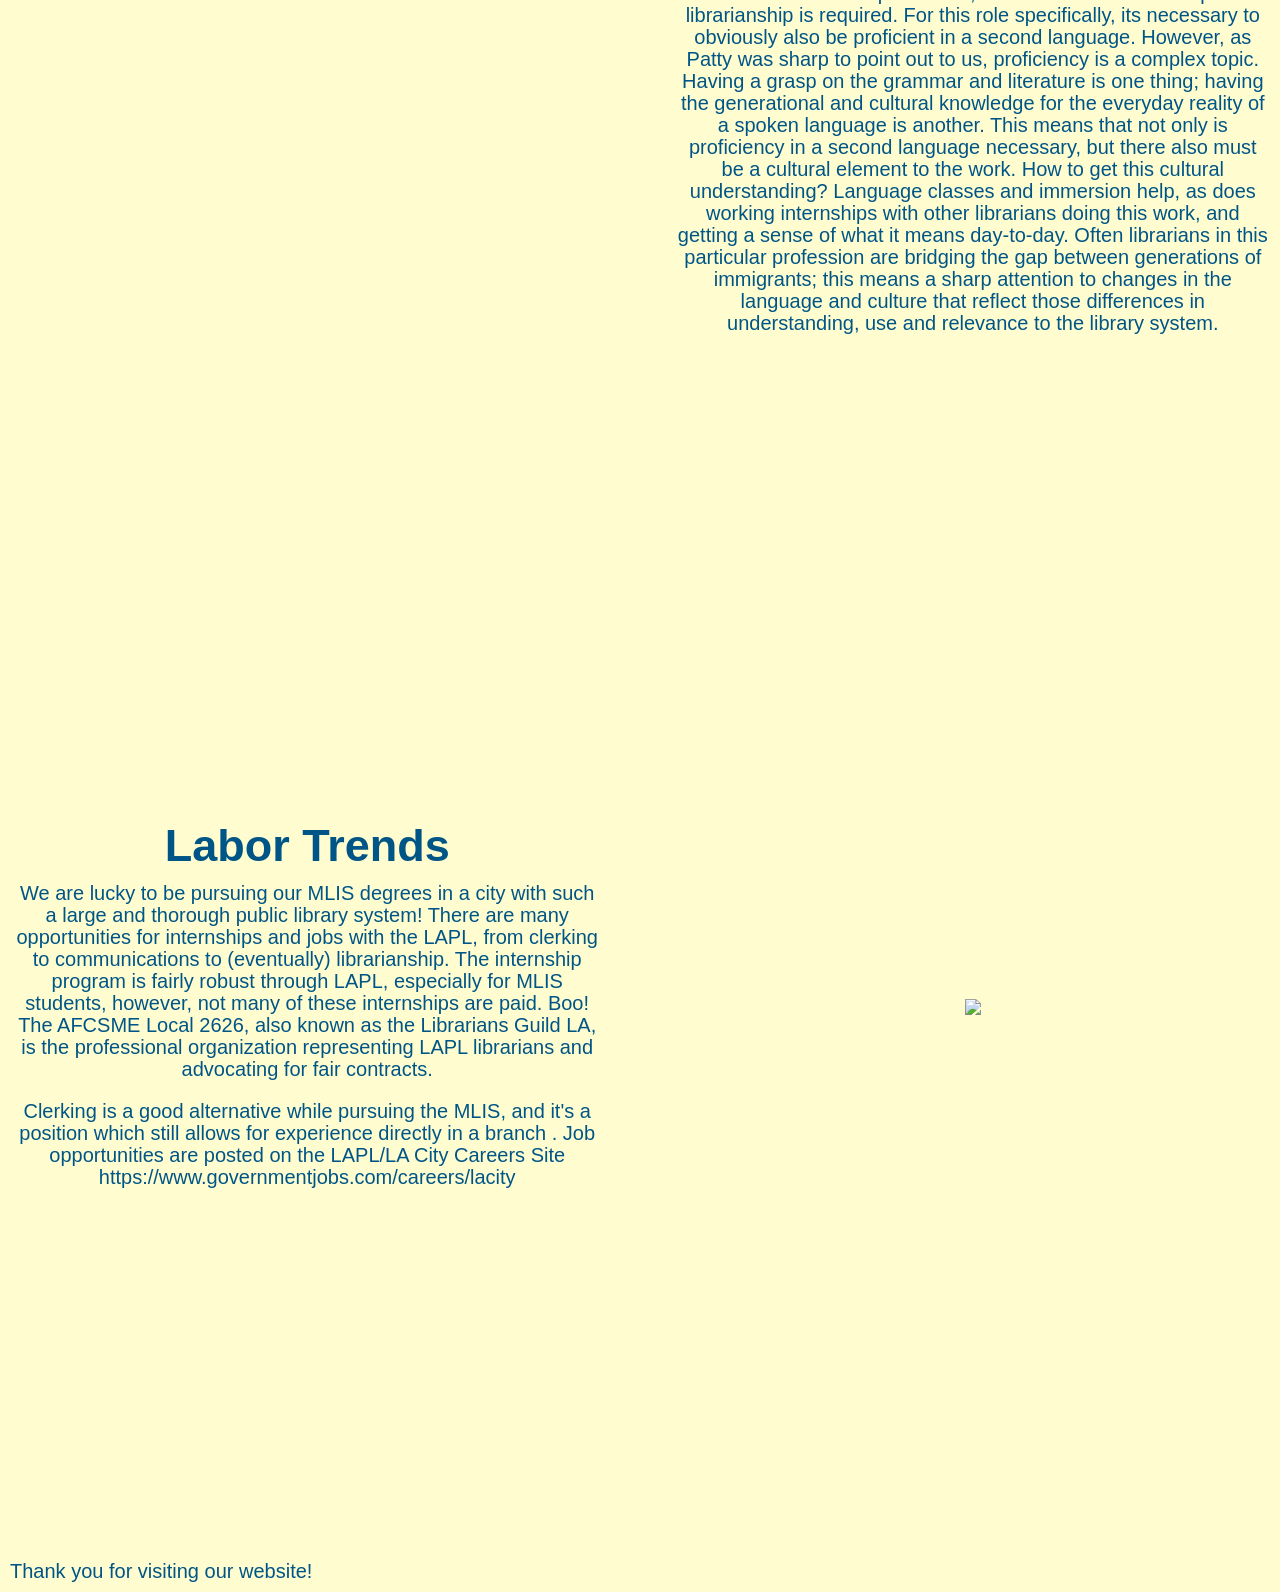
==== commit a61e2881: "Update analysis.html" ====
--- a/analysis.html
+++ b/analysis.html
@@ -49,8 +49,7 @@
     <div class="row2">
         <div class="training-col">
     <h1>Training Agenda</h1>
-    <p>
-     <In order to enter this profession, an MLIS with a focus on public librarianship is required. For this role specifically, its necessary to obviously also be proficient in a second language. However, as Patty was sharp to point out to us, proficiency is a complex topic. Having a grasp on the grammar and literature is one thing; having the generational and cultural knowledge for the everyday reality of a spoken language is another. This means that not only is proficiency in a second language necessary, but there also must be a cultural element to the work. How to get this cultural understanding?  Language classes and immersion help, as does working internships with other librarians doing this work, and getting a sense of what it means day-to-day.  Often librarians in this particular profession are bridging the gap between generations of immigrants; this means a sharp attention to changes in the language and culture that reflect those differences in understanding, use and relevance to the library system.>
+    <p>In order to enter this profession, an MLIS with a focus on public librarianship is required. For this role specifically, its necessary to obviously also be proficient in a second language. However, as Patty was sharp to point out to us, proficiency is a complex topic. Having a grasp on the grammar and literature is one thing; having the generational and cultural knowledge for the everyday reality of a spoken language is another. This means that not only is proficiency in a second language necessary, but there also must be a cultural element to the work. How to get this cultural understanding?  Language classes and immersion help, as does working internships with other librarians doing this work, and getting a sense of what it means day-to-day.  Often librarians in this particular profession are bridging the gap between generations of immigrants; this means a sharp attention to changes in the language and culture that reflect those differences in understanding, use and relevance to the library system.
     </p>
     </div>
     <div class="training-col">
@@ -63,8 +62,8 @@
     <div class="row">
         <div class="laborTrends-col">
     <h1>Labor Trends</h1>
-    < We are lucky to be pursuing our MLIS degrees in a city with such a large and thorough public library system! There are many opportunities for internships and jobs with the LAPL, from clerking to communications to (eventually) librarianship. The internship program is fairly robust through LAPL, especially for MLIS students, however, not many of these internships are paid. Boo!  The AFCSME Local 2626, also known as the Librarians Guild LA, is the professional organization representing LAPL librarians and advocating for fair contracts.>
-<Clerking is a good alternative while pursuing the MLIS, and it's a position which still allows for experience directly in a branch . Job opportunities are posted on the LAPL/LA City Careers Site https://www.governmentjobs.com/careers/lacity  </p>
+    <p>We are lucky to be pursuing our MLIS degrees in a city with such a large and thorough public library system! There are many opportunities for internships and jobs with the LAPL, from clerking to communications to (eventually) librarianship. The internship program is fairly robust through LAPL, especially for MLIS students, however, not many of these internships are paid. Boo!  The AFCSME Local 2626, also known as the Librarians Guild LA, is the professional organization representing LAPL librarians and advocating for fair contracts.</p>
+<p>Clerking is a good alternative while pursuing the MLIS, and it's a position which still allows for experience directly in a branch . Job opportunities are posted on the LAPL/LA City Careers Site https://www.governmentjobs.com/careers/lacity</p>
    </div>
    <div class="laborTrends-col">
     <img src="images/icon.png">
--- a/style.css
+++ b/style.css
@@ -171,6 +171,7 @@
 .annotatedBib p{
  text-indent: -26px;
     padding-left: 26px;
+    padding-top: 26px;
     text-align: left;
 }
 h2{
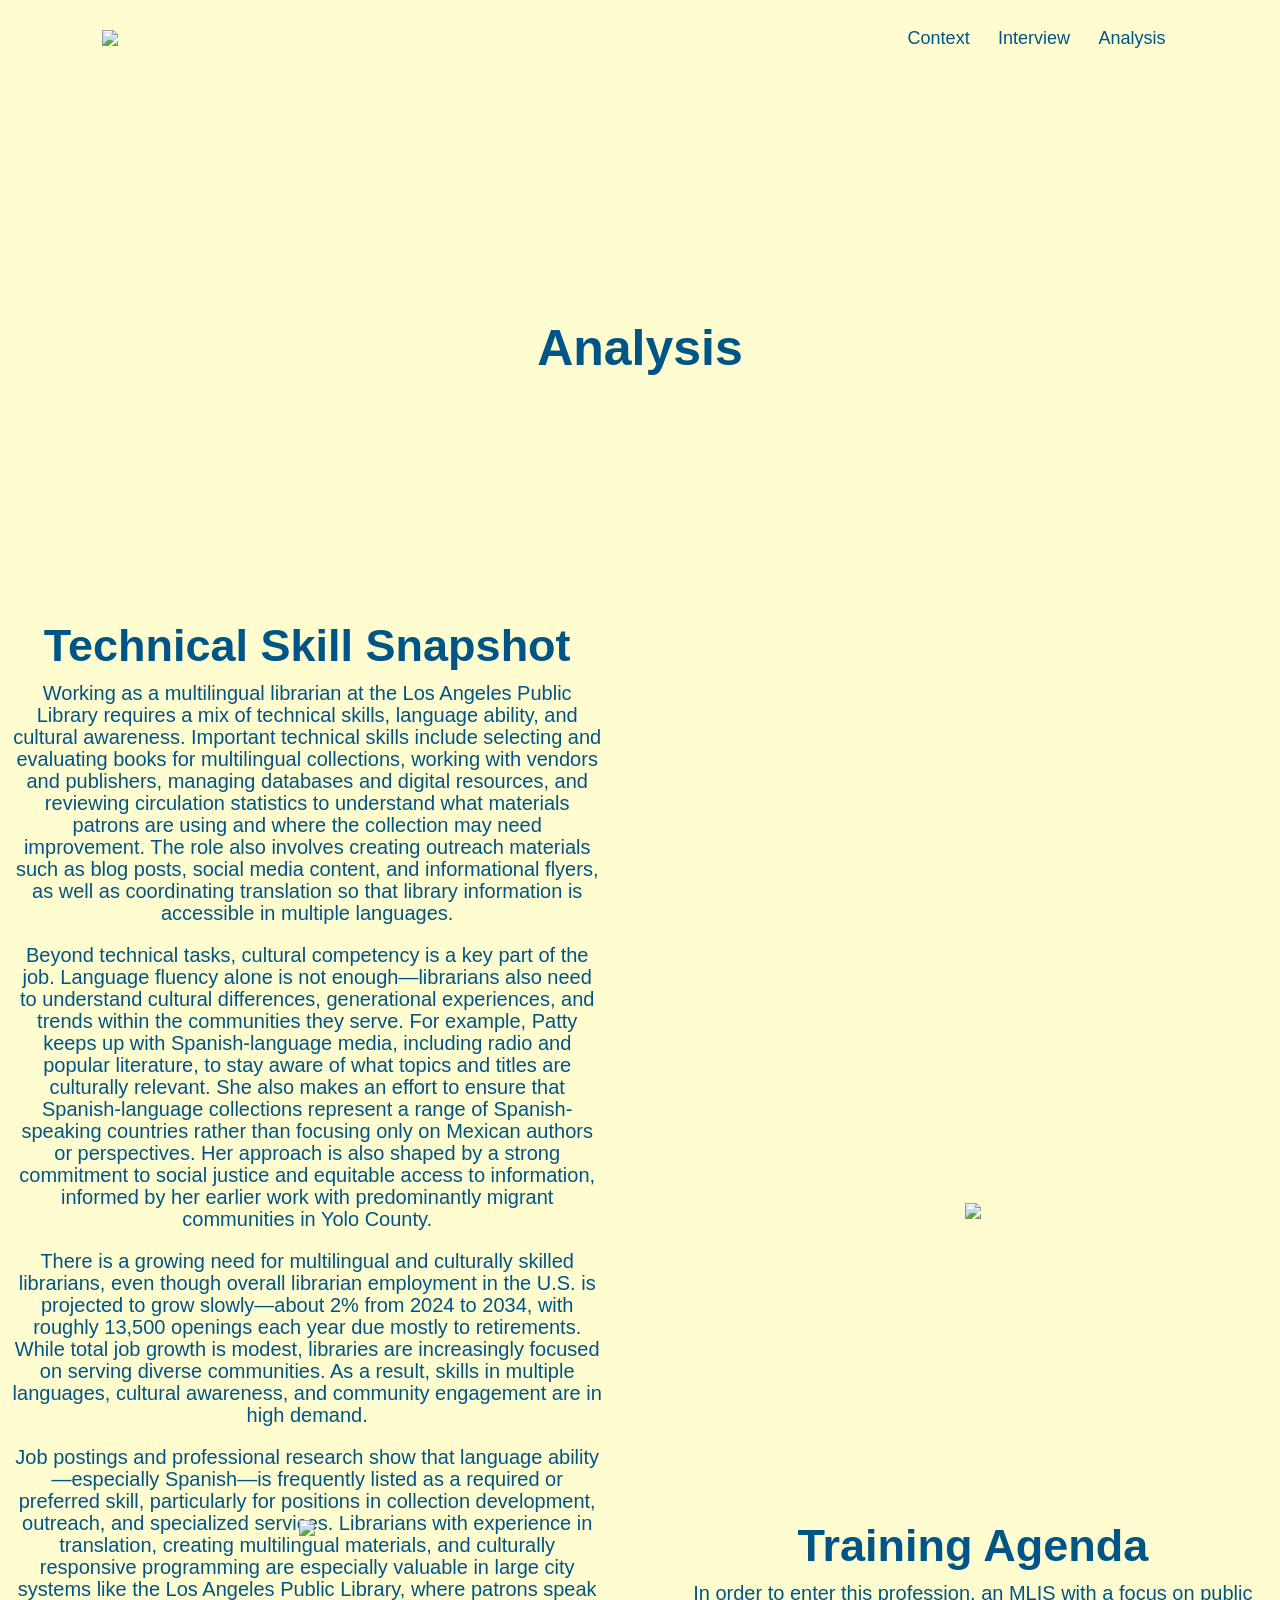
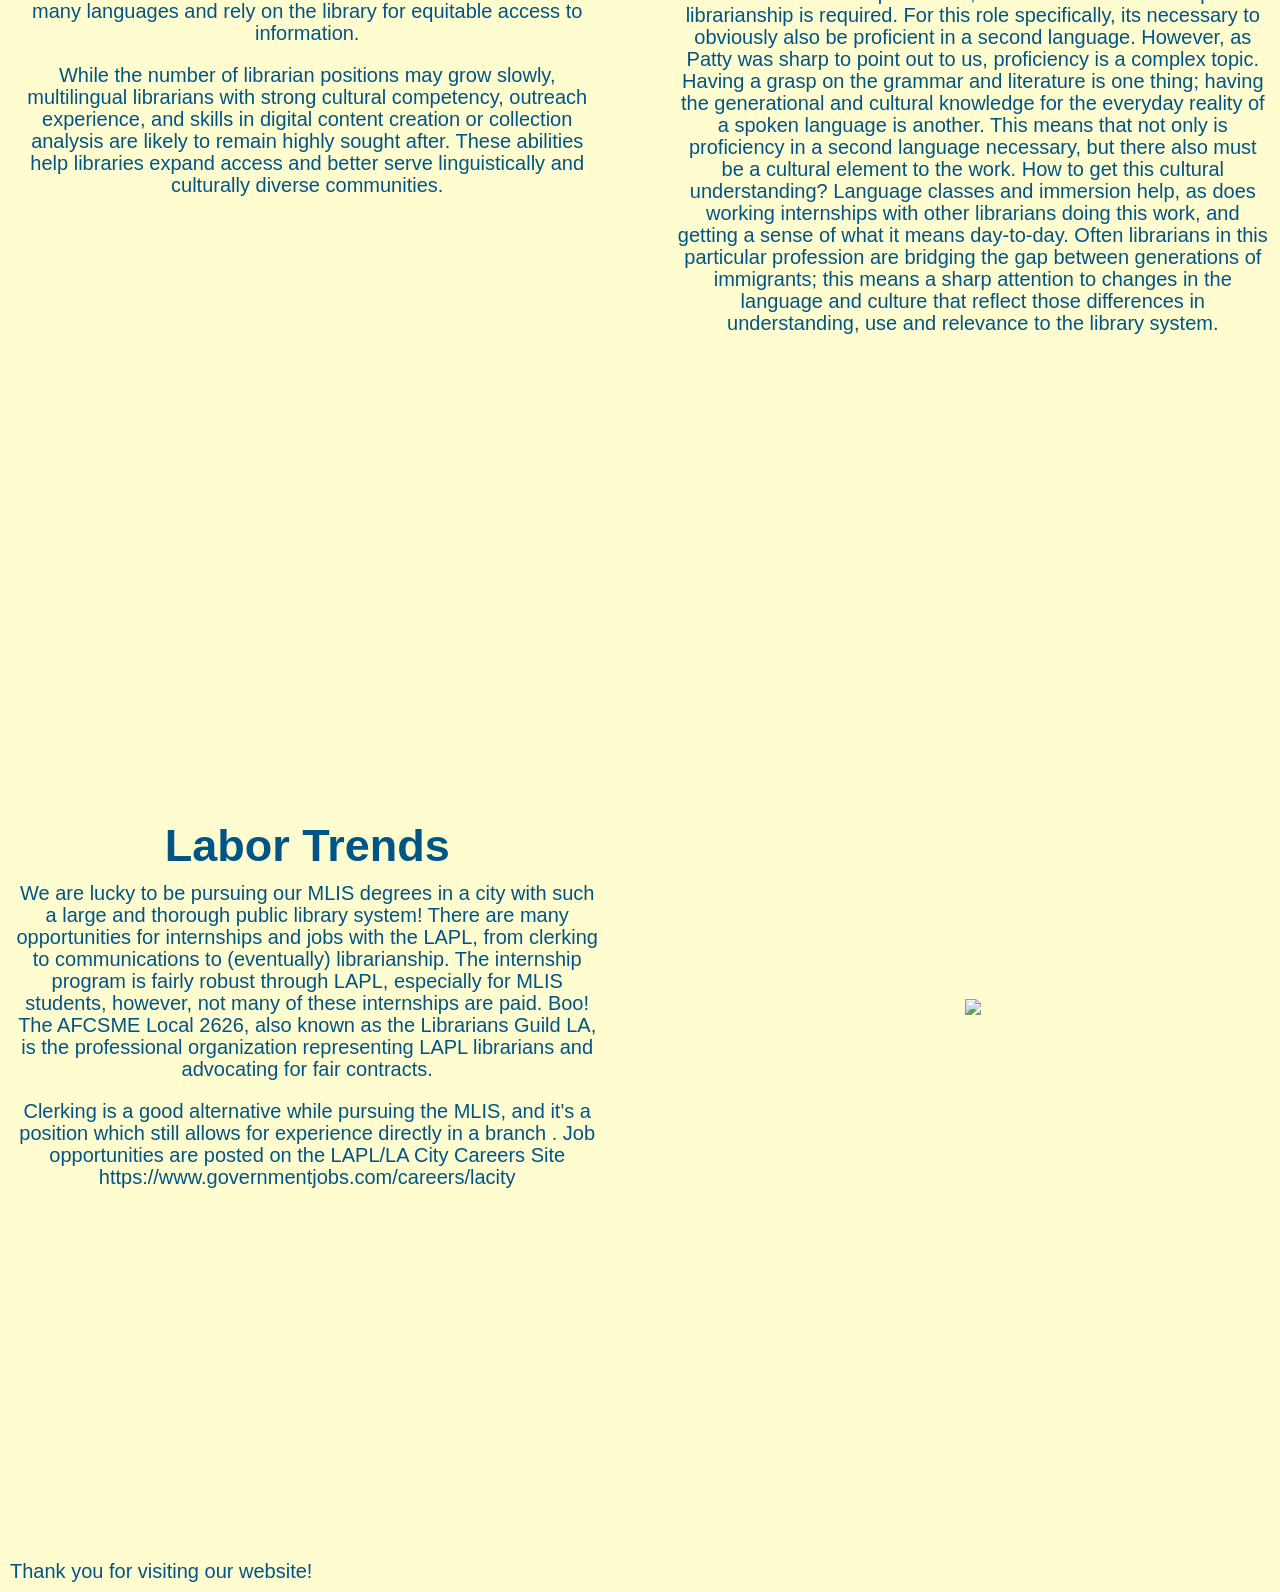
==== commit 820ff03a: "Update analysis.html" ====
--- a/analysis.html
+++ b/analysis.html
@@ -37,7 +37,11 @@
     <div class="row">
         <div class="snapshot-col">  
     <h1>Technical Skill Snapshot</h1>
-    <p>snapshot of technical skill</p>
+    <p>Working as a multilingual librarian at the Los Angeles Public Library requires a mix of technical skills, language ability, and cultural awareness. Important technical skills include selecting and evaluating books for multilingual collections, working with vendors and publishers, managing databases and digital resources, and reviewing circulation statistics to understand what materials patrons are using and where the collection may need improvement. The role also involves creating outreach materials such as blog posts, social media content, and informational flyers, as well as coordinating translation so that library information is accessible in multiple languages.</p>
+<p>Beyond technical tasks, cultural competency is a key part of the job. Language fluency alone is not enough—librarians also need to understand cultural differences, generational experiences, and trends within the communities they serve. For example, Patty keeps up with Spanish-language media, including radio and popular literature, to stay aware of what topics and titles are culturally relevant. She also makes an effort to ensure that Spanish-language collections represent a range of Spanish-speaking countries rather than focusing only on Mexican authors or perspectives. Her approach is also shaped by a strong commitment to social justice and equitable access to information, informed by her earlier work with predominantly migrant communities in Yolo County.</p>
+<p>There is a growing need for multilingual and culturally skilled librarians, even though overall librarian employment in the U.S. is projected to grow slowly—about 2% from 2024 to 2034, with roughly 13,500 openings each year due mostly to retirements. While total job growth is modest, libraries are increasingly focused on serving diverse communities. As a result, skills in multiple languages, cultural awareness, and community engagement are in high demand.</p>
+<p>Job postings and professional research show that language ability—especially Spanish—is frequently listed as a required or preferred skill, particularly for positions in collection development, outreach, and specialized services. Librarians with experience in translation, creating multilingual materials, and culturally responsive programming are especially valuable in large city systems like the Los Angeles Public Library, where patrons speak many languages and rely on the library for equitable access to information.</p>
+<p>While the number of librarian positions may grow slowly, multilingual librarians with strong cultural competency, outreach experience, and skills in digital content creation or collection analysis are likely to remain highly sought after. These abilities help libraries expand access and better serve linguistically and culturally diverse communities.</p>
     </div>
     <div class="snapshot-col">
     <img src="images/icon.png">
